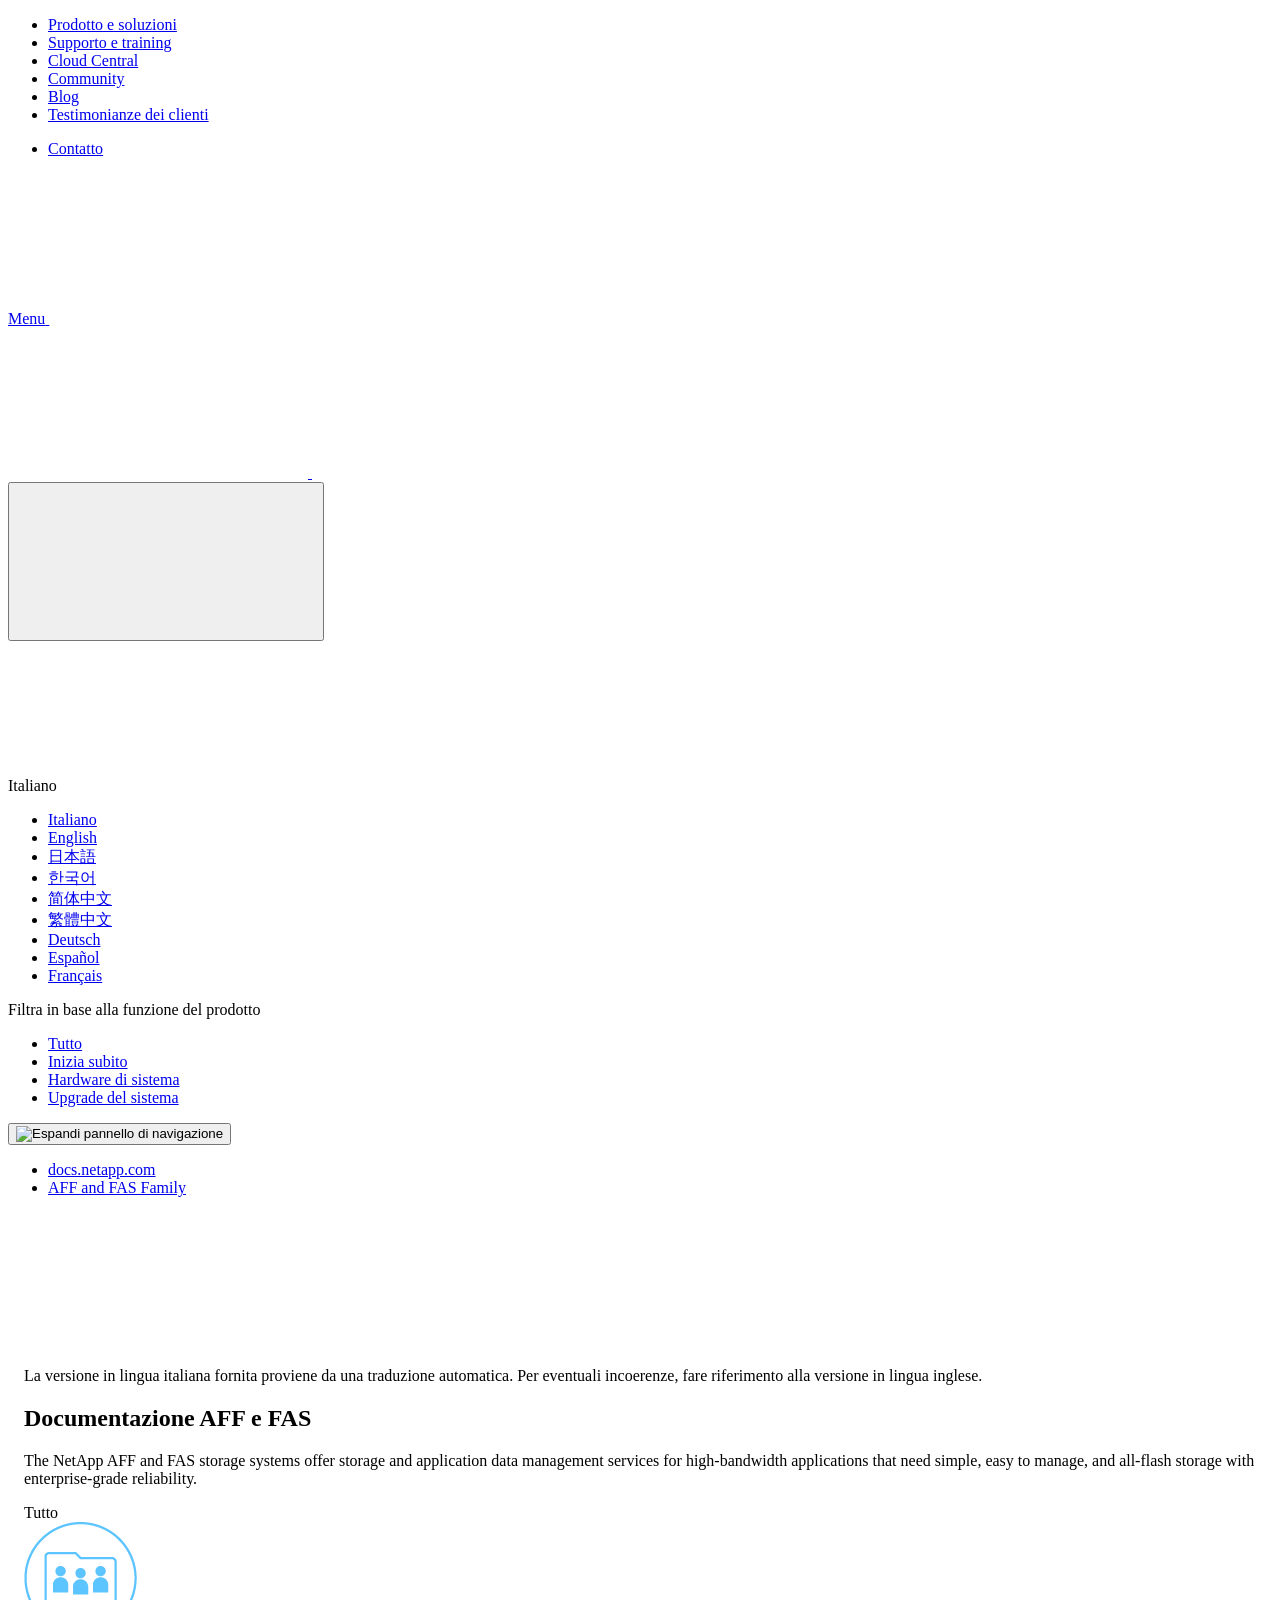
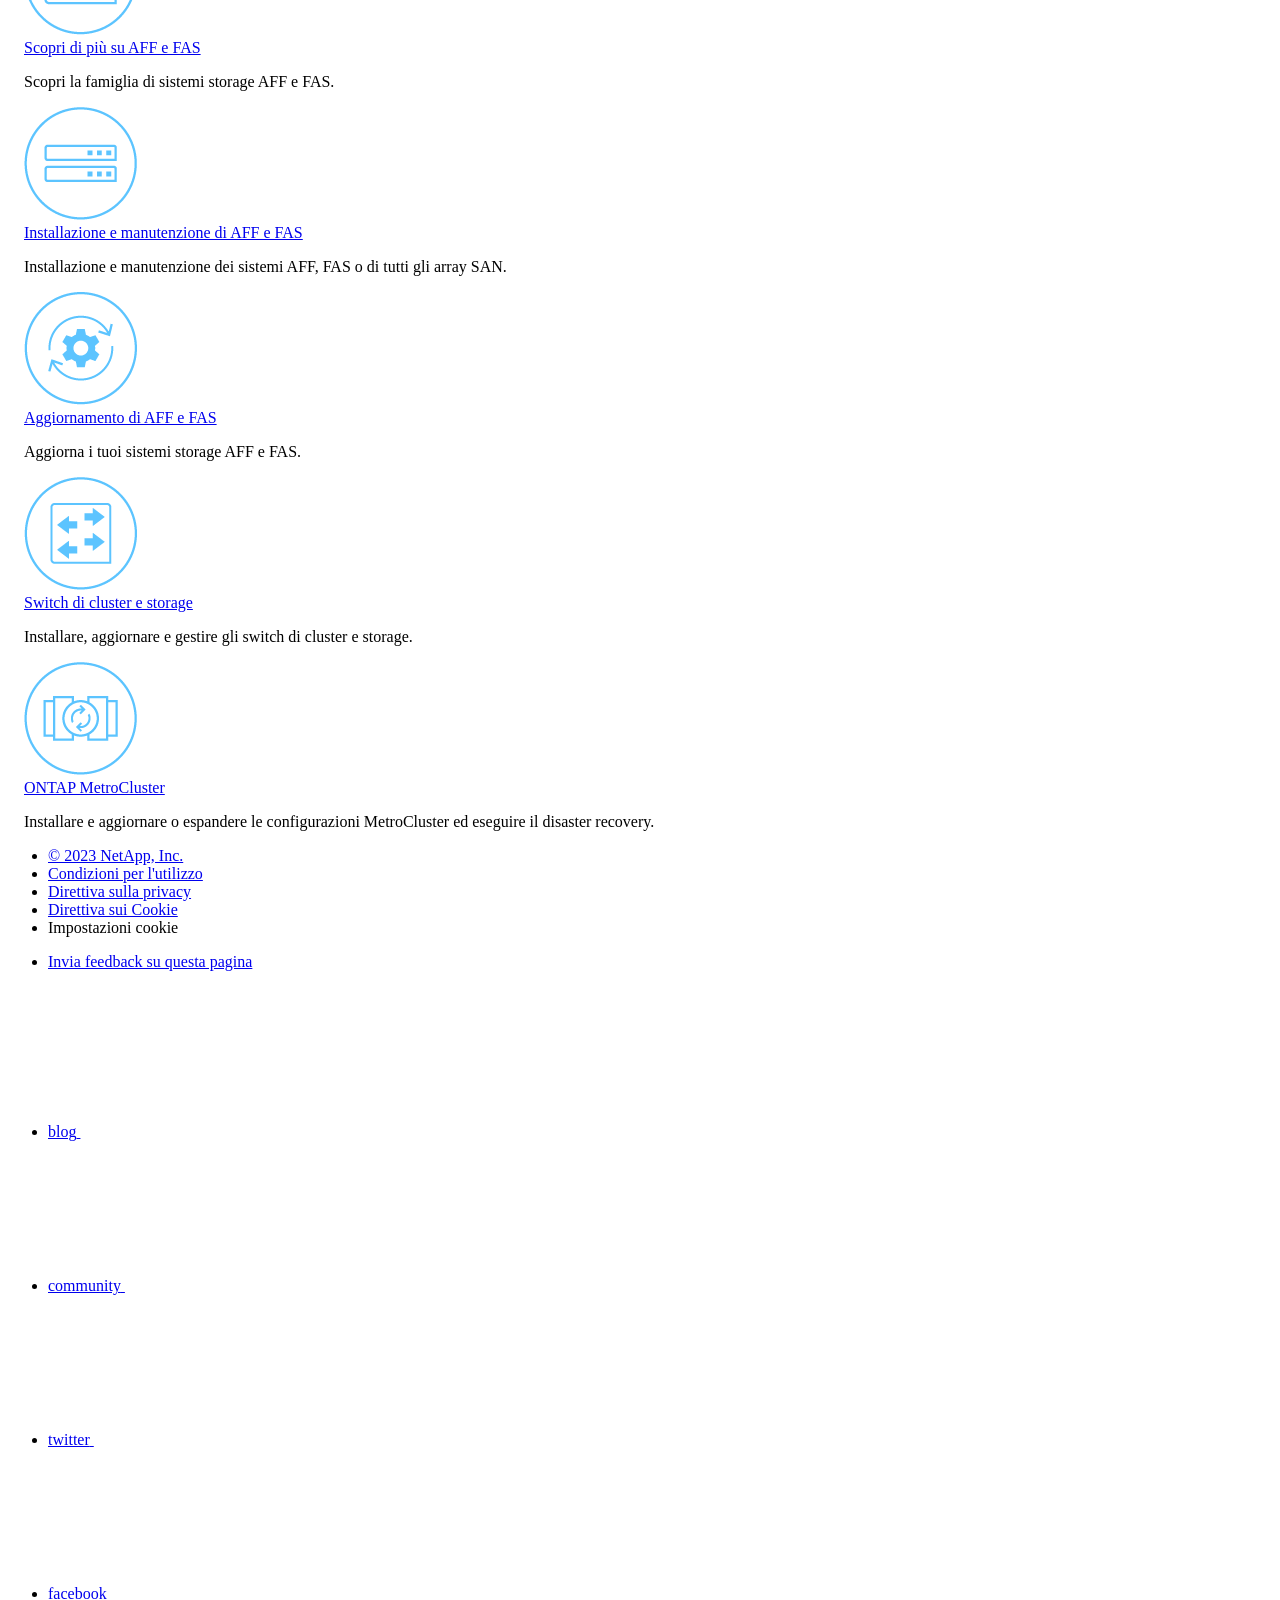
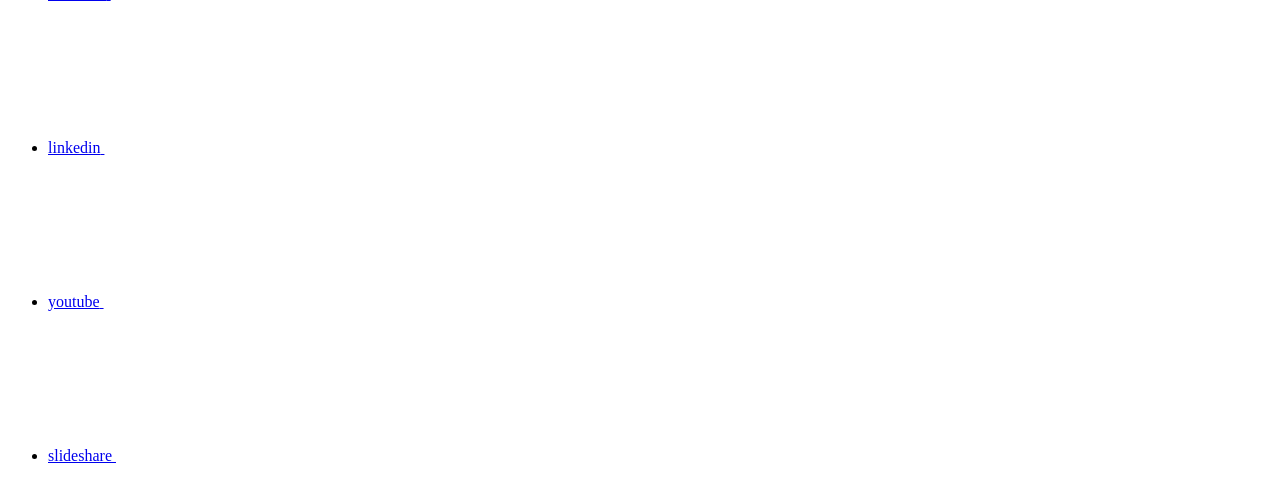
==== index.html @ cb904d93 "Deploying to gh-pages from  @ 6e6d230d6aa053d3121583a64d95b9299ad0b106 🚀" ====
<!DOCTYPE html>
<html lang="it">
  <head class="at-element-marker">
  <title>Documentazione AFF e FAS</title>
  <meta charset="utf-8">
  <meta http-equiv="x-ua-compatible" content="ie=edge,chrome=1">
  <meta http-equiv="language" content="en">
  <meta name="viewport" content="width=device-width, initial-scale=1">
  <meta property="og:title" content="Documentazione AFF e FAS" />
	<meta property="og:type" content="website" />
	<meta property="og:url" content="https://docs.netapp.com/it-it/ontap-systems-family/index.html" />
	<meta property="og:description" content="I sistemi storage NetApp AFF e FAS offrono servizi di gestione dei dati applicativi e di storage per applicazioni a elevata larghezza di banda che richiedono..." />
  <meta property="og:image" content="https://docs.netapp.com/it-it/ontap-systems-family/images/logo-tophat-social.png" />
  <meta property="og:image:alt" content="NetApp Logo" />
  <meta name="format-detection" content="telephone=no">
  <meta http-equiv="Content-Type" content="text/html; charset=utf-8">
  <meta http-equiv="encoding" content="utf-8">
  <meta http-equiv="nss-type" content="Product Documentation"/>
  <meta http-equiv="nss-subtype" content="User Guide"/><meta name="description" content="I sistemi storage NetApp AFF e FAS offrono servizi di gestione dei dati applicativi e di storage per applicazioni a elevata larghezza di banda che richiedono...">
  <meta name="keywords" content=" "><!-- Icons -->
  <link rel="icon" href="/it-it/ontap-systems-family/images/favicon.ico" type="image/x-icon">

  <!-- RSS Feed --><!-- CSS Definitions: NetApp CSS should be defined after generic css -->

  <!-- Elastic Search -->
  <link rel="stylesheet" href="//cdn.jsdelivr.net/searchkit/0.10.0/theme.css">

  <!-- Combined CSS -->
  <link rel="stylesheet" type="text/css" href="/it-it/ontap-systems-family/css/netappdocs.css">

  
  <link rel="stylesheet" href="/it-it/ontap-systems-family/css/landing-page.css" type="text/css">
  <link rel="stylesheet" href="/it-it/ontap-systems-family/css/tabbed-blocks.css" type="text/css">
  <!-- Canonical url -->
  <link rel="canonical" href="https://docs.netapp.com/it-it/ontap-systems-family/" />
  <link rel="alternate" hreflang="x-default" href="https://docs.netapp.com/us-en/ontap-systems-family/" />
  <link rel="alternate" hreflang="it" href="https://docs.netapp.com/it-it/ontap-systems-family/" />
  <link rel="alternate" hreflang="en" href="https://docs.netapp.com/us-en/ontap-systems-family/" />
  <link rel="alternate" hreflang="ja" href="https://docs.netapp.com/ja-jp/ontap-systems-family/" />
  <link rel="alternate" hreflang="ko" href="https://docs.netapp.com/ko-kr/ontap-systems-family/" />
  <link rel="alternate" hreflang="zh-Hans" href="https://docs.netapp.com/zh-cn/ontap-systems-family/" />
  <link rel="alternate" hreflang="zh-Hant" href="https://docs.netapp.com/zh-tw/ontap-systems-family/" />
  <link rel="alternate" hreflang="de" href="https://docs.netapp.com/de-de/ontap-systems-family/" />
  <link rel="alternate" hreflang="es" href="https://docs.netapp.com/es-es/ontap-systems-family/" />
  <link rel="alternate" hreflang="fr" href="https://docs.netapp.com/fr-fr/ontap-systems-family/" />
  <!-- Top level site integrations --><script>
    function addAdobeLaunch(adobeId) {
      var head = document.getElementsByTagName('head')[0];
      var adobe = document.createElement("script");
      adobe.type = "text/plain";
      adobe.className = "optanon-category-C0002";
      adobe.src = "//assets.adobedtm.com/60287eadf1ee/c284da483c83/"+adobeId+".min.js";
      head.appendChild(adobe);
    }

    function addGoogleAnalytics(gtagId) {
      var google = document.createElement("script");
      google.type = "text/plain";
      google.className = "optanon-category-C0002";
      google.src = "https://www.googletagmanager.com/gtag/js?id="+gtagId;
      var head = document.getElementsByTagName('head')[0];
      head.appendChild(google);

      window.dataLayer = window.dataLayer || [];
      function gtag(){dataLayer.push(arguments);}
      gtag('js', new Date());
      gtag('config', gtagId);
    }

    function addConsent(consentId) {
      var head = document.getElementsByTagName('head')[0];
      var onetrustConsent = document.createElement("script");
      onetrustConsent.type = "text/javascript";
      onetrustConsent.src = "https://cdn.cookielaw.org/consent/"+consentId+"/OtAutoBlock.js";
      head.appendChild(onetrustConsent);

      var onetrustScript = document.createElement("script");
      onetrustScript.type = "text/javascript";
      onetrustScript.src = "https://cdn.cookielaw.org/scripttemplates/otSDKStub.js";
      onetrustScript.charset = "UTF-8";
      onetrustScript.dataset.documentLanguage = "true";
      onetrustScript.dataset.domainScript = consentId;
      head.appendChild(onetrustScript);
    }addConsent("72570c5c-fe30-465f-b0e0-b77f7fb4ae34");
    addAdobeLaunch("launch-e9ff3acac59f");
    addGoogleAnalytics("UA-81697994-3");function OptanonWrapper() { }
  </script>
  <script src="https://cdnjs.cloudflare.com/ajax/libs/jquery/2.1.4/jquery.min.js"></script>
  <script src="https://cdnjs.cloudflare.com/ajax/libs/jquery-cookie/1.4.1/jquery.cookie.min.js"></script>

  <!-- Used for Product Family Page Sidebar Visibility --><link rel="stylesheet" href='/it-it/ontap-systems-family/css/product-family.css' type="text/css">
  <script src='/it-it/ontap-systems-family/js/product-family.js'></script><!-- Used to import Promise for IE. Required for SearchKit -->
  <script src="https://cdnjs.cloudflare.com/ajax/libs/bluebird/3.3.5/bluebird.min.js"></script><script src='/it-it/ontap-systems-family/js/na-search.js'></script><script src='/it-it/ontap-systems-family/js/na-pagenav.js'></script><script src='/it-it/ontap-systems-family/js/na-utility.js'></script>
 <!--  
  <link rel='stylesheet' href='/it-it/ontap-systems-family/css/prism.css' type='text/css'>
  <link rel='stylesheet' href='/it-it/ontap-systems-family/css/prism-netapp.css' type='text/css'>
 -->

  <!-- <script src='/it-it/ontap-systems-family/js/na-utility.js'></script> -->
  <script src='/it-it/ontap-systems-family/js/clouddocs.js'></script>
  <script src='/it-it/ontap-systems-family/js/jquery.navgoco.min.js'></script>
  <script src="https://maxcdn.bootstrapcdn.com/bootstrap/3.3.7/js/bootstrap.min.js" integrity="sha384-Tc5IQib027qvyjSMfHjOMaLkfuWVxZxUPnCJA7l2mCWNIpG9mGCD8wGNIcPD7Txa" crossorigin="anonymous"></script>
  <!-- <script src='/it-it/ontap-systems-family/js/toc.js'></script> -->
  <!-- <script src='/it-it/ontap-systems-family/js/customscripts.js'></script> --><script>
      $(document).ready(function() {
          
          var collapseOnInit = true;
          

          var navSettings = {
              "caretHtml": '',
              "accordion": collapseOnInit,
              "openClass": 'active', // open
              "save": false, // leave false or nav highlighting doesn't work right
              "cookie": {
                  "name": 'navgoco',
                  "expires": false,
                  "path": '/'
              },
              "slide": {
                  "duration": 400,
                  "easing": 'swing'
              }
          };

          // Initialize navgoco with default options
          $("#mysidebar").navgoco(navSettings);
          

          $("#collapseAll").click(function(e) {
              e.preventDefault();
              $("#mysidebar").navgoco('toggle', false);
          });

          $("#expandAll").click(function(e) {
              e.preventDefault();
              $("#mysidebar").navgoco('toggle', true);
          });

          $(".sidebar-nav-container").on("scroll", function() {
            $.cookie("sidebarScroll", $(".sidebar-nav-container").scrollTop(), {
              path    : "/it-it/ontap-systems-family"  
            });
          });
          $(function() {
            if ($.cookie("sidebarScroll")) {
              $(".sidebar-nav-container").scrollTop($.cookie("sidebarScroll"));
            }
          });

      });

  </script>
  <script>
      $(document).ready(function() {
          $("#tg-sb-link").click(function() {
              $("#tg-sb-sidebar").toggle();
              $("#tg-sb-content").toggleClass('col-md-9');
              $("#tg-sb-content").toggleClass('col-md-12');
              $("#tg-sb-icon").toggleClass('fa-toggle-on');
              $("#tg-sb-icon").toggleClass('fa-toggle-off');
          });
      });
  </script>
  <script src='/it-it/ontap-systems-family/js/custom-dropdown.js'></script>
  <script src='/it-it/ontap-systems-family/js/FileSaver.min.js'></script>
  <script src='/it-it/ontap-systems-family/js/jszip-utils.min.js'></script>
  <script src='/it-it/ontap-systems-family/js/jszip.min.js'></script>
  <!-- <script src='/it-it/ontap-systems-family/js/pdf-ux.js'></script> -->
</head>


  <body class role="document" data-flavor="">
    <div id="page" class="n-off-canvas-menu">
      <div class="n-off-canvas-menu__menu"><!--TODO: Add offcanvas code --></div>
      <div class="n-off-canvas-menu__content-wrap">
        <header class="site-header" id="banner">
  
  <!-- Start Page Toolbar -->
  
  
  <!-- Start top_hat -->
  <div class="n-top-hat">
    <div class="n-container">
      <div class="n-top-hat__cross-property-nav">
        <ul class="n-top-hat__list">
          <li class="n-top-hat__list-item">
            <a href="https://www.netapp.com/products-a-z/" class="n-top-hat__link">Prodotto e soluzioni</a>
          </li>
          <li class="n-top-hat__list-item">
            <a href="https://www.netapp.com/support-and-training/netapp-university/" class="n-top-hat__link">Supporto e training</a>
          </li>
          <li class="n-top-hat__list-item">
            <a href="https://cloud.netapp.com" class="n-top-hat__link">Cloud Central</a>
          </li>
          <li class="n-top-hat__list-item">
            <a href="https://community.netapp.com/" class="n-top-hat__link">Community</a>
          </li>
          <li class="n-top-hat__list-item">
            <a href="https://blog.netapp.com/" class="n-top-hat__link">Blog</a>
          </li>
          <li class="n-top-hat__list-item">
            <a href="https://customers.netapp.com/en/" class="n-top-hat__link">Testimonianze dei clienti</a>
          </li>
        </ul>
      </div>
      <div class="n-top-hat__utils">
        <ul class="n-top-hat__list">
          <li class="n-top-hat__list-item">
            <a href="https://www.netapp.com/company/contact-us/" target="_self" class="n-top-hat__link" data-ntap-ui="contact-us">Contatto</a>
          </li>
        </ul>
      </div>
    </div>
  </div>
  <!-- End top_hat -->

  <!-- Start property bar -->
  <style>
    .n-property-navigation-bar__menus--desktop-experience .n-menu--mega__default-content__heading span {
    color: #34B0FF;
    }
  </style>
  <div class="n-property-bar " data-ntap-ui="sticky-nav">
    <div class="n-property-bar__inner-wrap">
      <div class="n-property-bar__menu-toggle">
        <a href="#" class="n-property-bar__menu-toggle-link">
          <span class="n-property-bar__menu-toggle-text">Menu</span>
          <svg class="n-icon-bars n-property-bar__menu-toggle-icon" aria-labelledby="title">
            <title>bars</title>
            <use xlink:href="/it-it/ontap-systems-family/images/sprite.svg#bars"></use>
          </svg>
        </a>
      </div>
      <div class="n-property-bar__property-mark ">
        <a href="https://www.netapp.com" class="n-property-bar__property-link">
          <div class="n-property-bar__logo">
            <svg class="n-icon-netapp-mark n-icon-netapp-mark n-property-bar__netapp-mark-icon" aria-labelledby="title">
              <title>netapp-mark</title>
              <use xlink:href="/it-it/ontap-systems-family/images/sprite.svg#netapp-mark"></use>
            </svg>
            <svg class="n-icon-netapp-logo n-property-bar__logo-svg" aria-labelledby="title">
              <title>netapp-logo</title>
              <use xlink:href="/it-it/ontap-systems-family/images/sprite.svg#netapp-logo"></use>
            </svg>
          </div>
        </a>
      </div>

      
      
      
      <div class="search-property-bar">
        <div id="search-demo-container" class="searchbox n-property-bar__search">
          <div id="react-search" 
          data-search-html="/it-it/ontap-systems-family/search.html"
          data-type="widget" 
          data-placeholder="Esplora la documentazione"
          data-no-results-found="Nessun risultato per {query}"
          data-did-you-mean="Cerca {suggestion}."
          data-no-results-found-did-you-mean="Nessun risultato per {query}. Intendi {suggestion}?"
          data-results-found="{hitCount} risultati trovati"
          data-error-message="Si è verificato un problema durante il recupero dei risultati. Riprova."
          data-error-reset="Reimposta ricerca"
          data-sk-es-pf-indexes=""
          data-flavor=""></div>
          <button class="n-property-bar__search-toggle-button" type="button">
            <svg class="n-icon-search n-property-bar__search-toggle-button-icon" aria-labelledby="title">
              <title>search</title>
              <use xmlns:xlink="http://www.w3.org/1999/xlink" xlink:href="/it-it/ontap-systems-family/images/sprite.svg#search"></use>
            </svg>
          </button>
        </div>
      </div>
      
    </div>
  </div>
  <div class="n-property-bar__toolbar">
    <!-- Start Language Selector --><div id="language-dropdown" class="custom-dropdown custom-dropdown-lang">
      <div class="custom-dropdown-select custom-dropdown-select-lang">
      <span class="lang-name">Italiano</span>
          <svg class="n-globe__icon" aria-labelledby="title">
            <title>globe</title>
            <use xmlns:xlink="http://www.w3.org/1999/xlink" xlink:href="/it-it/ontap-systems-family/images/sprite.svg#globe"></use>
          </svg>
        </button>
      </div>

      <ul class="custom-dropdown-menu"><li>
          <a href="https://docs.netapp.com/it-it/ontap-systems-family/index.html" target="_self"><span translate="no" class="notranslate">Italiano</span></a>
        </li><li>
          <a href="https://docs.netapp.com/us-en/ontap-systems-family/index.html" target="_self"><span translate="no" class="notranslate">English</span></a>
        </li><li>
          <a href="https://docs.netapp.com/ja-jp/ontap-systems-family/index.html" target="_self"><span translate="no" class="notranslate">日本語</span></a>
        </li><li>
          <a href="https://docs.netapp.com/ko-kr/ontap-systems-family/index.html" target="_self"><span translate="no" class="notranslate">한국어</span></a>
        </li><li>
          <a href="https://docs.netapp.com/zh-cn/ontap-systems-family/index.html" target="_self"><span translate="no" class="notranslate">简体中文</span></a>
        </li><li>
          <a href="https://docs.netapp.com/zh-tw/ontap-systems-family/index.html" target="_self"><span translate="no" class="notranslate">繁體中文</span></a>
        </li><li>
          <a href="https://docs.netapp.com/de-de/ontap-systems-family/index.html" target="_self"><span translate="no" class="notranslate">Deutsch</span></a>
        </li><li>
          <a href="https://docs.netapp.com/es-es/ontap-systems-family/index.html" target="_self"><span translate="no" class="notranslate">Español</span></a>
        </li><li>
          <a href="https://docs.netapp.com/fr-fr/ontap-systems-family/index.html" target="_self"><span translate="no" class="notranslate">Français</span></a>
        </li></ul>
    </div>
    <!-- End Language Selector -->

    <div class="n-property-bar__cta"></div>
  </div>
  <!-- End property bar -->
</header>


        <main id="n-main-content" class="n-main-content">
          <div class="ie-main product-family"><div class="col-md-3">
    <div class="product-family-linkheading">Filtra in base alla funzione del prodotto</div>
    <ul id="product-family-links"><li class="active"><a href="#" class="product-family-space" data-tags="tag_storage_management,tag_storage_upgrade,tag_storage_hardware,tag_get_started">Tutto</a></li><li><a href="#" class="product-family-space" data-tags="tag_get_started">Inizia subito</a></li><li><a href="#" class="product-family-space" data-tags="tag_storage_hardware">Hardware di sistema</a></li><li><a href="#" class="product-family-space" data-tags="tag_storage_upgrade">Upgrade del sistema</a></li></ul>
</div>
<div class="tile-container">
        <article class="page-content">
            <div class="ie-utility">
  <button id="btn-sidebar-expand" onclick="showSidebar()"><img src="/it-it/ontap-systems-family/images/expand.png" alt="Espandi pannello di navigazione"></button>
  <div class="ie-menu">
    <div class="n-breadcrumb">
      <ul class="n-breadcrumb__list">
        <li class="n-breadcrumb__list-item">
          <a href="https://docs.netapp.com">docs.netapp.com</a>
        </li>
        

        

        <li class="n-breadcrumb__list-item">
          <a href="/it-it/ontap-systems-family/">AFF&nbsp;and&nbsp;FAS&nbsp;Family</a>
        </li>

      </ul>
    </div>
    <div style="clear: both"></div><!-- Main needs to have height -->
  </div>
</div>

            <div class="n-band n-band--docs n-band--belted">
                <div class="n-container" style="margin: 0 auto; padding: 0 16px;">
                    <div class="n-row">                      
                        <div class="n-col-sm-12"><div class="ie-nmt-disclaimer">
                              <span>
                                <div class="ie-nmt-disclaimer-container">
                                  <div class="ie-nmt-disclaimer-icon">
                                    <svg class="luci-icon" aria-hidden="true">
                                      <use xlink:href="/it-it/ontap-systems-family/images/sprite.svg#circle-info">
                                    </svg>
                                  </div>
                                  <div class="ie-nmt-disclaimer-content">
                                    <span> La versione in lingua italiana fornita proviene da una traduzione automatica. Per eventuali incoerenze, fare riferimento alla versione in lingua inglese. </span>
                                  </div>
                                  <div style="clear:both;"></div>
                                </div>
                              </span>
                            </div><div class="n-doc__component-detail-heading-wrap">
                                <h1 class="n-doc__component-detail-heading">Documentazione AFF e FAS</h1>
                            </div><section class="n-band__section">
                                <p>The NetApp AFF and FAS storage systems offer storage and application data management services for high-bandwidth applications that need simple, easy to manage, and all-flash storage with enterprise-grade reliability.</p>
                            </section><div class="n-band__content">
<div id="selected-sidelink"><span>Tutto</span></div>
    <div class="n-layout-flex product-family-tile-container" data-ntap-layout="4"><div class="n-feature-block n-feature-block__align--center n-layout-flex__item ie-feature-block product-family-tile"
            data-tags="all, tag_get_started">
            <div class="n-feature-block__content">
                <div class="ie-feature-block__header">
                    <div class="ie-feature-block__image product-family-tile-icon"><img src="./media/family.png" alt="Scopri di più su AFF e FAS"></div>
                </div>
                <div class="ie-feature-block__section">
                    <a class="ie-feature-block__link product-family-tile-title"
                        href='intro-family.html'>Scopri di più su AFF e FAS</a>
                    <p class="ie-feature-block__summary product-family-tile-summary">Scopri la famiglia di sistemi storage AFF e FAS.</p>
                </div>
            </div>
        </div><div class="n-feature-block n-feature-block__align--center n-layout-flex__item ie-feature-block product-family-tile"
            data-tags="all, tag_storage_hardware">
            <div class="n-feature-block__content">
                <div class="ie-feature-block__header">
                    <div class="ie-feature-block__image product-family-tile-icon"><img src="./media/icon-onprem.png" alt="Installazione e manutenzione di AFF e FAS"></div>
                </div>
                <div class="ie-feature-block__section">
                    <a class="ie-feature-block__link product-family-tile-title"
                        href='https://docs.netapp.com/us-en/ontap-systems/index.html'>Installazione e manutenzione di AFF e FAS</a>
                    <p class="ie-feature-block__summary product-family-tile-summary">Installazione e manutenzione dei sistemi AFF, FAS o di tutti gli array SAN.</p>
                </div>
            </div>
        </div><div class="n-feature-block n-feature-block__align--center n-layout-flex__item ie-feature-block product-family-tile"
            data-tags="all, tag_storage_upgrade">
            <div class="n-feature-block__content">
                <div class="ie-feature-block__header">
                    <div class="ie-feature-block__image product-family-tile-icon"><img src="./media/upgrade.png" alt="Aggiornamento di AFF e FAS"></div>
                </div>
                <div class="ie-feature-block__section">
                    <a class="ie-feature-block__link product-family-tile-title"
                        href='https://docs.netapp.com/us-en/ontap-systems-upgrade/index.html'>Aggiornamento di AFF e FAS</a>
                    <p class="ie-feature-block__summary product-family-tile-summary">Aggiorna i tuoi sistemi storage AFF e FAS.</p>
                </div>
            </div>
        </div><div class="n-feature-block n-feature-block__align--center n-layout-flex__item ie-feature-block product-family-tile"
            data-tags="all, tag_storage_hardware, tag_storage_upgrade">
            <div class="n-feature-block__content">
                <div class="ie-feature-block__header">
                    <div class="ie-feature-block__image product-family-tile-icon"><img src="./media/switch.png" alt="Switch di cluster e storage"></div>
                </div>
                <div class="ie-feature-block__section">
                    <a class="ie-feature-block__link product-family-tile-title"
                        href='https://docs.netapp.com/us-en/ontap-systems-switches/index.html'>Switch di cluster e storage</a>
                    <p class="ie-feature-block__summary product-family-tile-summary">Installare, aggiornare e gestire gli switch di cluster e storage.</p>
                </div>
            </div>
        </div><div class="n-feature-block n-feature-block__align--center n-layout-flex__item ie-feature-block product-family-tile"
            data-tags="all, tag_storage_upgrade">
            <div class="n-feature-block__content">
                <div class="ie-feature-block__header">
                    <div class="ie-feature-block__image product-family-tile-icon"><img src="./media/metrocluster.png" alt="ONTAP MetroCluster"></div>
                </div>
                <div class="ie-feature-block__section">
                    <a class="ie-feature-block__link product-family-tile-title"
                        href='https://docs.netapp.com/us-en/ontap-metrocluster/index.html'>ONTAP MetroCluster</a>
                    <p class="ie-feature-block__summary product-family-tile-summary">Installare e aggiornare o espandere le configurazioni MetroCluster ed eseguire il disaster recovery.</p>
                </div>
            </div>
        </div></div>
</div>
</div>
                    </div>
                </div>
            </div>
        </article>
    </div>
    <div class="page-nav-toolbar"></div>
    <div style="clear:both"></div>
</div>
        </main>

        <footer class="n-footer">
  <div class="n-footer__bottom">
    <div class="n-container">
      <div class="n-footer__bottom-left">
        <div class="n-footer__copyright">
          <ul class="n-footer__copyright-list">
            <li class="n-footer__copyright-link">
              <a href="https://www.netapp.com/company/legal/copyright/">© 2023 NetApp, Inc.</a>
            </li>
            <li class="n-footer__copyright-link">
              <a href="https://www.netapp.com/company/legal/terms-of-use/">Condizioni per l'utilizzo</a>
            </li>
            <li class="n-footer__copyright-link">
              <a href="https://www.netapp.com/company/legal/privacy-policy/">Direttiva sulla privacy</a>
            </li>
            <li class="n-footer__copyright-link">
              <a href="https://www.netapp.com/company/legal/cookie-policy/">Direttiva sui Cookie</a>
            </li>
            <li class="n-footer__copyright-link">
              <a class="ot-sdk-show-settings">Impostazioni cookie</a>
            </li>
          </ul>
        </div>
      </div>
      <div class="n-footer__bottom-right">
        <div class="n-footer__copyright">
          <ul class="n-footer__copyright-list">
            <li class="n-footer__copyright-link">
              <a target="_self" href="javascript:netapp_mailto()">Invia feedback su questa pagina</a>
            </li>
          </ul>
        </div>
        <div class="n-footer__social-links">
          <ul class="n-footer__social-link-list">
            <li class="n-footer__social-link-list-item">
              <a class="n-footer__social-link" data-ntap-social="follow-blog" href="https://blog.netapp.com"
                target="_blank" title="blog" alt="blog">
                <span class="n-footer__social-link-text">blog</span>
                <svg class="n-icon-blog n-footer__social-link-icon" aria-labelledby="title">
                  <title>blog@</title>
                  <use xmlns:xlink="http://www.w3.org/1999/xlink"
                    xlink:href="/it-it/ontap-systems-family/images/sprite.svg#blog"></use>
                </svg>
              </a>
            </li>
            <li class="n-footer__social-link-list-item">
              <a class="n-footer__social-link" data-ntap-social="follow-community" href="https://community.netapp.com/"
                target="_blank" title="community" alt="community">
                <span class="n-footer__social-link-text">community</span>
                <svg class="n-icon-community n-footer__social-link-icon" aria-labelledby="title">
                  <title>community@</title>
                  <use xmlns:xlink="http://www.w3.org/1999/xlink"
                    xlink:href="/it-it/ontap-systems-family/images/sprite.svg#comments"></use>
                </svg>
              </a>
            </li>
            <li class="n-footer__social-link-list-item">
              <a class="n-footer__social-link" data-ntap-social="follow-twitter" href="https://twitter.com/netapp"
                target="_blank" title="twitter" alt="twitter">
                <span class="n-footer__social-link-text">twitter</span>
                <svg class="n-icon-twitter n-footer__social-link-icon" aria-labelledby="title">
                  <title>twitter@</title>
                  <use xmlns:xlink="http://www.w3.org/1999/xlink"
                    xlink:href="/it-it/ontap-systems-family/images/sprite.svg#twitter"></use>
                </svg>
              </a>
            </li>
            <li class="n-footer__social-link-list-item">
              <a class="n-footer__social-link" data-ntap-social="follow-facebook" href="https://www.facebook.com/NetApp"
                target="_blank" title="facebook" alt="facebook">
                <span class="n-footer__social-link-text">facebook</span>
                <svg class="n-icon-facebook n-footer__social-link-icon" aria-labelledby="title">
                  <title>facebook@</title>
                  <use xmlns:xlink="http://www.w3.org/1999/xlink"
                    xlink:href="/it-it/ontap-systems-family/images/sprite.svg#facebook"></use>
                </svg>
              </a>
            </li>
            <li class="n-footer__social-link-list-item">
              <a class="n-footer__social-link" data-ntap-social="follow-linkedin"
                href="https://www.linkedin.com/company/netapp" target="_blank" title="linkedin" alt="linkedin">
                <span class="n-footer__social-link-text">linkedin</span>
                <svg class="n-icon-linkedin n-footer__social-link-icon" aria-labelledby="title">
                  <title>linkedin@</title>
                  <use xmlns:xlink="http://www.w3.org/1999/xlink"
                    xlink:href="/it-it/ontap-systems-family/images/sprite.svg#linkedin"></use>
                </svg>
              </a>
            </li>
            <li class="n-footer__social-link-list-item">
              <a class="n-footer__social-link" data-ntap-social="follow-youtube"
                href="https://www.youtube.com/user/NetAppTV" target="_blank" title="youtube" alt="youtube">
                <span class="n-footer__social-link-text">youtube</span>
                <svg class="n-icon-youtube n-footer__social-link-icon" aria-labelledby="title">
                  <title>youtube@</title>
                  <use xmlns:xlink="http://www.w3.org/1999/xlink"
                    xlink:href="/it-it/ontap-systems-family/images/sprite.svg#youtube"></use>
                </svg>
              </a>
            </li>
            <li class="n-footer__social-link-list-item">
              <a class="n-footer__social-link" data-ntap-social="follow-slideshare"
                href="https://www.slideshare.net/NetApp" target="_blank" title="slideshare" alt="slideshare">
                <span class="n-footer__social-link-text">slideshare</span>
                <svg class="n-icon-slideshare n-footer__social-link-icon" aria-labelledby="title">
                  <title>slideshare@</title>
                  <use xmlns:xlink="http://www.w3.org/1999/xlink"
                    xlink:href="/it-it/ontap-systems-family/images/sprite.svg#slideshare"></use>
                </svg>
              </a>
            </li>
          </ul>
        </div>
      </div>
    </div>
  </div>
</footer>

      </div><!-- Elasticsearch JS -->
      <script type="text/javascript" src='/it-it/ontap-systems-family/js/bundle.js'></script>

      <!-- Syntax Highlighting -->
      <script type="text/javascript" src='/it-it/ontap-systems-family/js/prism.js'></script>
      <script type="text/javascript" src='/it-it/ontap-systems-family/js/prism-curl.js'></script>
    </div>
    <script>
      document.body.offsetWidth=1903;
      cookieLaw = {}
      cookieLaw.euCountry = "US";
      cookieLaw.invoke = function(){return false;}
    </script>
    <script src='/it-it/ontap-systems-family/js/tabbed-blocks.js'></script>
    <script src='/it-it/ontap-systems-family/js/sidebar.js'></script>
  </body></html>
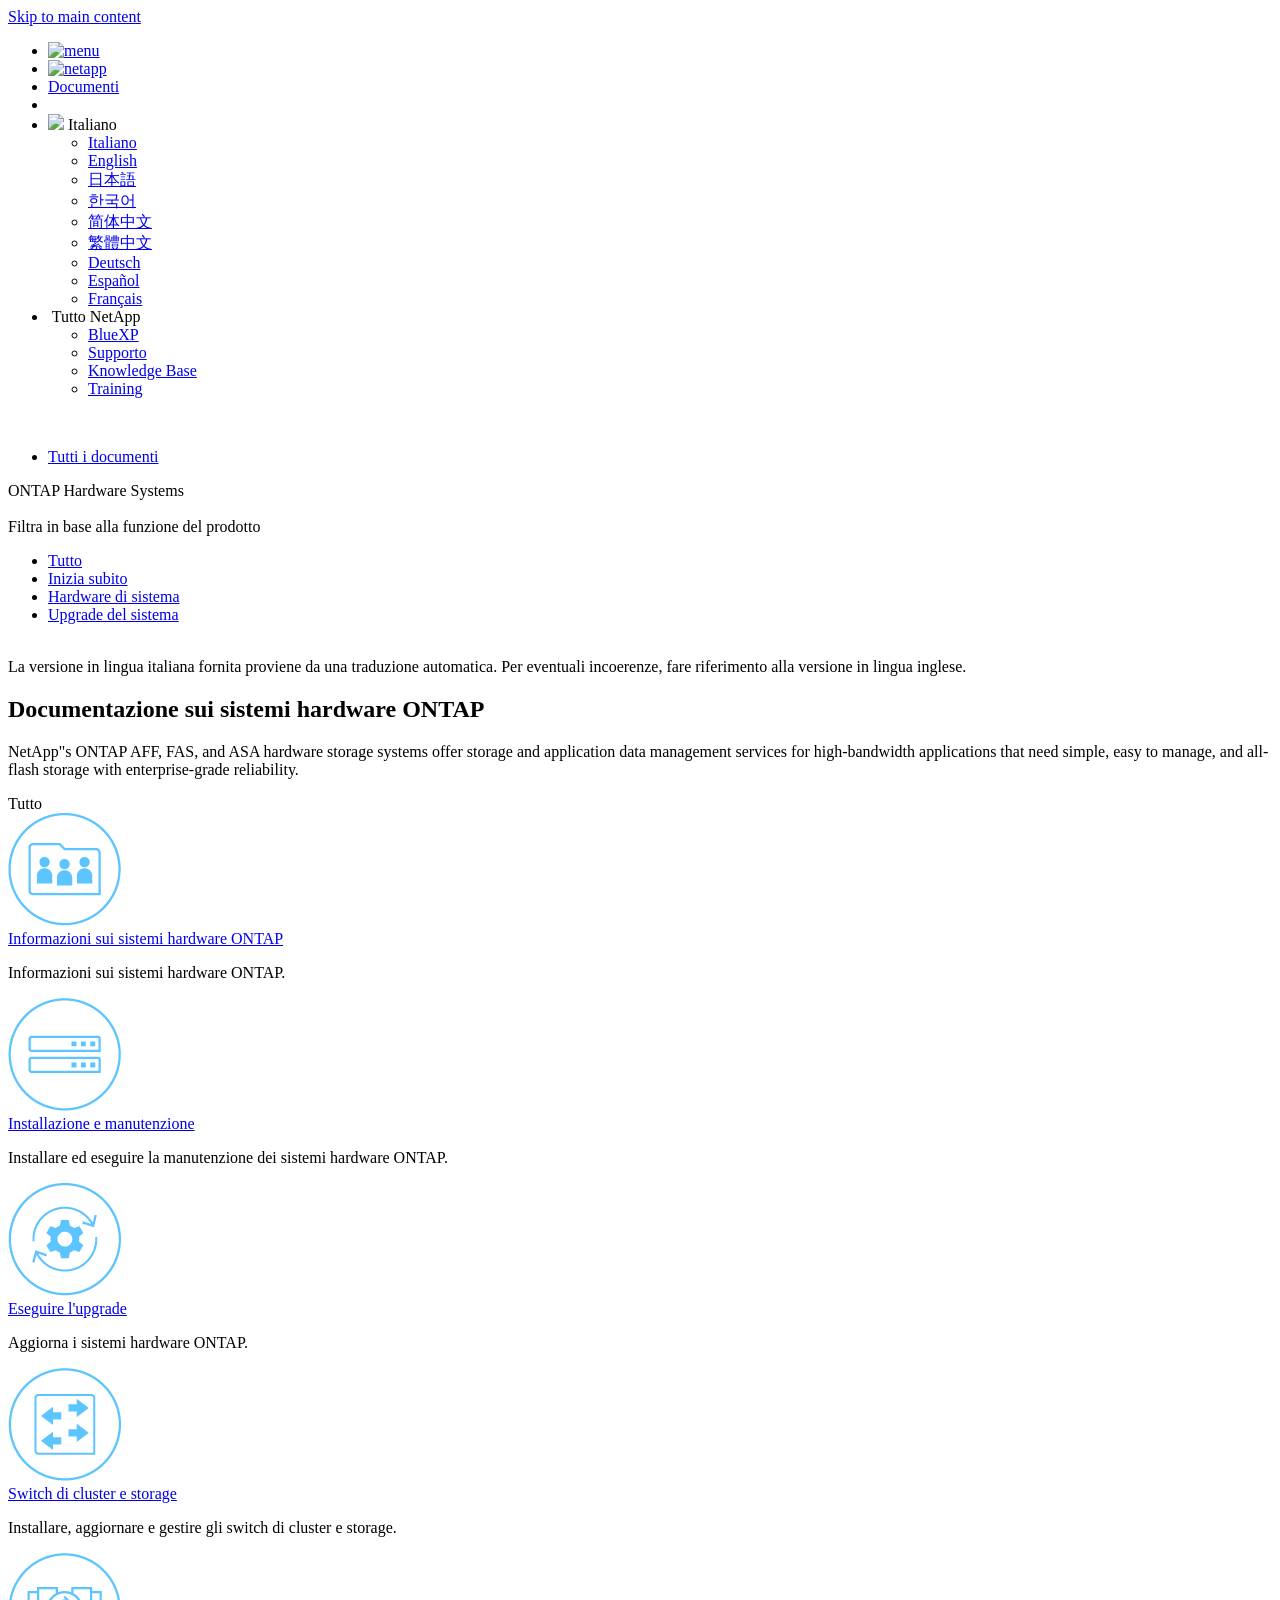
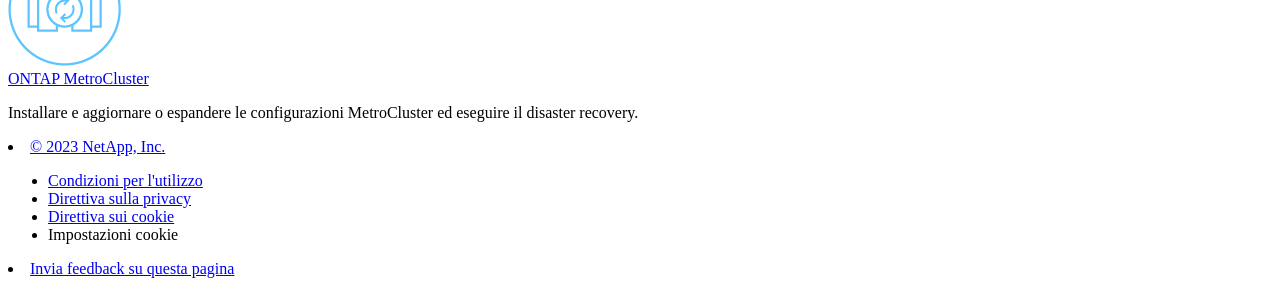
==== commit 38db4724: "Built from 8b85d98 NetAppDocs/netappdocs-build@3c6cbbaaa77cae59a5599492f956fe43f0d98d4e" ====
--- a/index.html
+++ b/index.html
@@ -1,36 +1,34 @@
 <!DOCTYPE html>
 <html lang="it">
   <head class="at-element-marker">
-  <title>Documentazione AFF e FAS</title>
+  <title>Documentazione sui sistemi hardware ONTAP</title>
   <meta charset="utf-8">
   <meta http-equiv="x-ua-compatible" content="ie=edge,chrome=1">
   <meta http-equiv="language" content="en">
   <meta name="viewport" content="width=device-width, initial-scale=1">
-  <meta property="og:title" content="Documentazione AFF e FAS" />
+  <meta property="og:title" content="Documentazione sui sistemi hardware ONTAP" />
 	<meta property="og:type" content="website" />
 	<meta property="og:url" content="https://docs.netapp.com/it-it/ontap-systems-family/index.html" />
-	<meta property="og:description" content="I sistemi storage NetApp AFF e FAS offrono servizi di gestione dei dati applicativi e di storage per applicazioni a elevata larghezza di banda che richiedono..." />
+	<meta property="og:description" content="I sistemi storage hardware ONTAP AFF, FAS e ASA di NetApp offrono servizi per la gestione dei dati delle applicazioni e dello storage per applicazioni a elev..." />
   <meta property="og:image" content="https://docs.netapp.com/it-it/ontap-systems-family/images/logo-tophat-social.png" />
   <meta property="og:image:alt" content="NetApp Logo" />
   <meta name="format-detection" content="telephone=no">
   <meta http-equiv="Content-Type" content="text/html; charset=utf-8">
   <meta http-equiv="encoding" content="utf-8">
   <meta http-equiv="nss-type" content="Product Documentation"/>
-  <meta http-equiv="nss-subtype" content="User Guide"/><meta name="description" content="I sistemi storage NetApp AFF e FAS offrono servizi di gestione dei dati applicativi e di storage per applicazioni a elevata larghezza di banda che richiedono...">
+  <meta http-equiv="nss-subtype" content="User Guide"/><meta name="description" content="I sistemi storage hardware ONTAP AFF, FAS e ASA di NetApp offrono servizi per la gestione dei dati delle applicazioni e dello storage per applicazioni a elev...">
   <meta name="keywords" content=" "><!-- Icons -->
   <link rel="icon" href="/it-it/ontap-systems-family/images/favicon.ico" type="image/x-icon">
 
   <!-- RSS Feed --><!-- CSS Definitions: NetApp CSS should be defined after generic css -->
 
-  <!-- Elastic Search -->
-  <link rel="stylesheet" href="//cdn.jsdelivr.net/searchkit/0.10.0/theme.css">
 
   <!-- Combined CSS -->
-  <link rel="stylesheet" type="text/css" href="/it-it/ontap-systems-family/css/netappdocs.css">
+  <link rel="stylesheet" type="text/css" href="/it-it/ontap-systems-family/css/ie-netappdocs.css">
 
   
-  <link rel="stylesheet" href="/it-it/ontap-systems-family/css/landing-page.css" type="text/css">
-  <link rel="stylesheet" href="/it-it/ontap-systems-family/css/tabbed-blocks.css" type="text/css">
+  <link rel="stylesheet" href="/it-it/ontap-systems-family/css/ie-landing-page.css" type="text/css">
+  <link rel="stylesheet" href="/it-it/ontap-systems-family/css/ie-tabbed-blocks.css" type="text/css">
   <!-- Canonical url -->
   <link rel="canonical" href="https://docs.netapp.com/it-it/ontap-systems-family/" />
   <link rel="alternate" hreflang="x-default" href="https://docs.netapp.com/us-en/ontap-systems-family/" />
@@ -43,115 +41,49 @@
   <link rel="alternate" hreflang="de" href="https://docs.netapp.com/de-de/ontap-systems-family/" />
   <link rel="alternate" hreflang="es" href="https://docs.netapp.com/es-es/ontap-systems-family/" />
   <link rel="alternate" hreflang="fr" href="https://docs.netapp.com/fr-fr/ontap-systems-family/" />
-  <!-- Top level site integrations --><script>
-    function addAdobeLaunch(adobeId) {
-      var head = document.getElementsByTagName('head')[0];
-      var adobe = document.createElement("script");
-      adobe.type = "text/plain";
-      adobe.className = "optanon-category-C0002";
-      adobe.src = "//assets.adobedtm.com/60287eadf1ee/c284da483c83/"+adobeId+".min.js";
-      head.appendChild(adobe);
-    }
-
-    function addGoogleAnalytics(gtagId) {
-      var google = document.createElement("script");
-      google.type = "text/plain";
-      google.className = "optanon-category-C0002";
-      google.src = "https://www.googletagmanager.com/gtag/js?id="+gtagId;
-      var head = document.getElementsByTagName('head')[0];
-      head.appendChild(google);
-
-      window.dataLayer = window.dataLayer || [];
-      function gtag(){dataLayer.push(arguments);}
-      gtag('js', new Date());
-      gtag('config', gtagId);
-    }
-
-    function addConsent(consentId) {
-      var head = document.getElementsByTagName('head')[0];
-      var onetrustConsent = document.createElement("script");
-      onetrustConsent.type = "text/javascript";
-      onetrustConsent.src = "https://cdn.cookielaw.org/consent/"+consentId+"/OtAutoBlock.js";
-      head.appendChild(onetrustConsent);
-
-      var onetrustScript = document.createElement("script");
-      onetrustScript.type = "text/javascript";
-      onetrustScript.src = "https://cdn.cookielaw.org/scripttemplates/otSDKStub.js";
-      onetrustScript.charset = "UTF-8";
-      onetrustScript.dataset.documentLanguage = "true";
-      onetrustScript.dataset.domainScript = consentId;
-      head.appendChild(onetrustScript);
-    }addConsent("72570c5c-fe30-465f-b0e0-b77f7fb4ae34");
-    addAdobeLaunch("launch-e9ff3acac59f");
-    addGoogleAnalytics("UA-81697994-3");function OptanonWrapper() { }
+  <!-- Top level site integrations -->
+<script type="text/javascript" src="https://cdn.cookielaw.org/consent/72570c5c-fe30-465f-b0e0-b77f7fb4ae34/OtAutoBlock.js"></script>
+    <script type="text/javascript" src="https://cdn.cookielaw.org/scripttemplates/otSDKStub.js" charset="UTF-8" data-document-language="true" data-domain-script="72570c5c-fe30-465f-b0e0-b77f7fb4ae34"></script>
+    <script type="text/javascript">function OptanonWrapper() { }</script>
+    <script type="text/plain" class="optanon-category-C0002" src="https://assets.adobedtm.com/60287eadf1ee/c284da483c83/launch-e9ff3acac59f.min.js"></script>
+    <script class="optanon-category-C0001">(function(w,d,s,l,i){w[l]=w[l]||[];w[l].push({'gtm.start':
+        new Date().getTime(),event:'gtm.js'});var f=d.getElementsByTagName(s)[0],
+        j=d.createElement(s),dl=l!='dataLayer'?'&l='+l:'';j.setAttributeNode(d.createAttribute('data-ot-ignore'));j.setAttribute('class','optanon-category-C0001');j.async=true;
+        j.src='https://www.googletagmanager.com/gtm.js?id='+i+dl+'';f.parentNode.insertBefore(j,f);
+        })(window,document,'script','dataLayer','GTM-MD73T9M');</script>
+
+  <script src="https://cdnjs.cloudflare.com/ajax/libs/jquery/2.1.4/jquery.min.js"></script>
+  
+  <script>
+    $(document).ready(function() {
+      const MASTHEAD_OFFSET = 65;
+      const SECTIONS = $("main h2, main h3");
+      // PAGE NAV - Init
+      if (SECTIONS.length == 0) {
+        // remove if there is no elements
+        /*
+        $("#ie-right-navbar").remove();
+        $("#ie-right-navbar-collapse").remove();
+        */
+      } else {
+        $(".page-nav-title").css('display', 'block');
+        for (var i = 0; i < SECTIONS.length; i++) {
+          var sectionId = $(SECTIONS[i]).attr('id');
+          var sectionName = $(SECTIONS[i]).text();
+          var subClass = $(SECTIONS[i]).is("h3") ? ' page-nav__sublink' : '';
+          $("#page-menu").append('<li class="page-nav-item"><a href="#' + sectionId + '" class="page-nav__link' + subClass + '">' + sectionName + '</a></li>');
+        }
+      }
+    });
   </script>
-  <script src="https://cdnjs.cloudflare.com/ajax/libs/jquery/2.1.4/jquery.min.js"></script>
+  
   <script src="https://cdnjs.cloudflare.com/ajax/libs/jquery-cookie/1.4.1/jquery.cookie.min.js"></script>
 
-  <!-- Used for Product Family Page Sidebar Visibility --><link rel="stylesheet" href='/it-it/ontap-systems-family/css/product-family.css' type="text/css">
-  <script src='/it-it/ontap-systems-family/js/product-family.js'></script><!-- Used to import Promise for IE. Required for SearchKit -->
-  <script src="https://cdnjs.cloudflare.com/ajax/libs/bluebird/3.3.5/bluebird.min.js"></script><script src='/it-it/ontap-systems-family/js/na-search.js'></script><script src='/it-it/ontap-systems-family/js/na-pagenav.js'></script><script src='/it-it/ontap-systems-family/js/na-utility.js'></script>
- <!--  
-  <link rel='stylesheet' href='/it-it/ontap-systems-family/css/prism.css' type='text/css'>
-  <link rel='stylesheet' href='/it-it/ontap-systems-family/css/prism-netapp.css' type='text/css'>
- -->
-
-  <!-- <script src='/it-it/ontap-systems-family/js/na-utility.js'></script> -->
-  <script src='/it-it/ontap-systems-family/js/clouddocs.js'></script>
-  <script src='/it-it/ontap-systems-family/js/jquery.navgoco.min.js'></script>
-  <script src="https://maxcdn.bootstrapcdn.com/bootstrap/3.3.7/js/bootstrap.min.js" integrity="sha384-Tc5IQib027qvyjSMfHjOMaLkfuWVxZxUPnCJA7l2mCWNIpG9mGCD8wGNIcPD7Txa" crossorigin="anonymous"></script>
-  <!-- <script src='/it-it/ontap-systems-family/js/toc.js'></script> -->
-  <!-- <script src='/it-it/ontap-systems-family/js/customscripts.js'></script> --><script>
-      $(document).ready(function() {
-          
-          var collapseOnInit = true;
-          
-
-          var navSettings = {
-              "caretHtml": '',
-              "accordion": collapseOnInit,
-              "openClass": 'active', // open
-              "save": false, // leave false or nav highlighting doesn't work right
-              "cookie": {
-                  "name": 'navgoco',
-                  "expires": false,
-                  "path": '/'
-              },
-              "slide": {
-                  "duration": 400,
-                  "easing": 'swing'
-              }
-          };
-
-          // Initialize navgoco with default options
-          $("#mysidebar").navgoco(navSettings);
-          
-
-          $("#collapseAll").click(function(e) {
-              e.preventDefault();
-              $("#mysidebar").navgoco('toggle', false);
-          });
-
-          $("#expandAll").click(function(e) {
-              e.preventDefault();
-              $("#mysidebar").navgoco('toggle', true);
-          });
-
-          $(".sidebar-nav-container").on("scroll", function() {
-            $.cookie("sidebarScroll", $(".sidebar-nav-container").scrollTop(), {
-              path    : "/it-it/ontap-systems-family"  
-            });
-          });
-          $(function() {
-            if ($.cookie("sidebarScroll")) {
-              $(".sidebar-nav-container").scrollTop($.cookie("sidebarScroll"));
-            }
-          });
-
-      });
-
-  </script>
-  <script>
+  <!-- Used for Product Family Page Sidebar Visibility --><link rel="stylesheet" href='/it-it/ontap-systems-family/css/ie-product-family.css' type="text/css">
+  <script src='/it-it/ontap-systems-family/js/ie-product-family.js'></script><!-- Used to import Promise for IE. Required for SearchKit -->
+  <script src="https://cdnjs.cloudflare.com/ajax/libs/bluebird/3.3.5/bluebird.min.js"></script><script src='/it-it/ontap-systems-family/js/na-search.js'></script><script src='/it-it/ontap-systems-family/js/ie-clouddocs.js'></script>
+  <script src="https://maxcdn.bootstrapcdn.com/bootstrap/3.3.7/js/bootstrap.min.js" integrity="sha384-Tc5IQib027qvyjSMfHjOMaLkfuWVxZxUPnCJA7l2mCWNIpG9mGCD8wGNIcPD7Txa" crossorigin="anonymous"></script><script>
+    /*
       $(document).ready(function() {
           $("#tg-sb-link").click(function() {
               $("#tg-sb-sidebar").toggle();
@@ -161,250 +93,372 @@
               $("#tg-sb-icon").toggleClass('fa-toggle-off');
           });
       });
+      */
   </script>
   <script src='/it-it/ontap-systems-family/js/custom-dropdown.js'></script>
   <script src='/it-it/ontap-systems-family/js/FileSaver.min.js'></script>
   <script src='/it-it/ontap-systems-family/js/jszip-utils.min.js'></script>
-  <script src='/it-it/ontap-systems-family/js/jszip.min.js'></script>
-  <!-- <script src='/it-it/ontap-systems-family/js/pdf-ux.js'></script> -->
-</head>
+  <script src='/it-it/ontap-systems-family/js/jszip.min.js'></script></head>
 
 
   <body class role="document" data-flavor="">
-    <div id="page" class="n-off-canvas-menu">
-      <div class="n-off-canvas-menu__menu"><!--TODO: Add offcanvas code --></div>
-      <div class="n-off-canvas-menu__content-wrap">
-        <header class="site-header" id="banner">
+    <div class="skip-to-main">
+      <a href="#main" >Skip to main content</a>
+    </div><noscript><iframe src="https://www.googletagmanager.com/ns.html?id=GTM-MD73T9M"
+      height="0" width="0" style="display:none;visibility:hidden"></iframe></noscript><div id="page" class="">
+      <div id="ie-phone-menu" class=""></div>
+      <div id="ie-content-wrap" class="">
+        <nav id="ie-new-header">
+    <ul>
+        <li id="ie-phone-menu-button">
+            <a href="#">
+                <image id="" src="/it-it/ontap-systems-family/images/hamburger.svg" alt="menu" />
+            </a>
+        </li>
+
+        <li>
+            <a href="https://www.netapp.com/it">
+                <image id="ie-header-logo" src="/it-it/ontap-systems-family/images/netapp_logo.svg" alt="netapp" />
+            </a>
+        </li>
+        <li id="ie-header-docs">
+            <a href="https://www.netapp.com/it/support-and-training/documentation/">Documenti</a>
+        </li>
+
+        <!-- Empty container to push header left with or without lang selector -->
+        <li id="empty-container" style="margin-left: auto">
+        </li>
+        <!-- Start Language Selector --><li id="ie-language-dropdown">
+            <div id="language-dropdown" class="custom-dropdown custom-dropdown-lang">
+                <div class="custom-dropdown-select custom-dropdown-select-lang">
+                    <img src="/it-it/ontap-systems-family/images/language_white_24dp.svg" class="n-globe__icon" />
+                    <span class="lang-name">Italiano</span>
+                    <img src="/it-it/ontap-systems-family/images/dropdown-arrow.svg" alt="" class="custom-icon chevrondown header invisible" />
+                    <img src="/it-it/ontap-systems-family/images/dropdown-arrow.svg" alt="" class="custom-icon chevronup header" />
+                    </button>
+                </div>
+
+                <ul class="custom-dropdown-menu"><li>
+                        <a href="https://docs.netapp.com/it-it/ontap-systems-family/index.html"
+                            target="_self"><span translate="no" class="notranslate">Italiano</span></a>
+                    </li><li>
+                        <a href="https://docs.netapp.com/us-en/ontap-systems-family/index.html"
+                            target="_self"><span translate="no" class="notranslate">English</span></a>
+                    </li><li>
+                        <a href="https://docs.netapp.com/ja-jp/ontap-systems-family/index.html"
+                            target="_self"><span translate="no" class="notranslate">日本語</span></a>
+                    </li><li>
+                        <a href="https://docs.netapp.com/ko-kr/ontap-systems-family/index.html"
+                            target="_self"><span translate="no" class="notranslate">한국어</span></a>
+                    </li><li>
+                        <a href="https://docs.netapp.com/zh-cn/ontap-systems-family/index.html"
+                            target="_self"><span translate="no" class="notranslate">简体中文</span></a>
+                    </li><li>
+                        <a href="https://docs.netapp.com/zh-tw/ontap-systems-family/index.html"
+                            target="_self"><span translate="no" class="notranslate">繁體中文</span></a>
+                    </li><li>
+                        <a href="https://docs.netapp.com/de-de/ontap-systems-family/index.html"
+                            target="_self"><span translate="no" class="notranslate">Deutsch</span></a>
+                    </li><li>
+                        <a href="https://docs.netapp.com/es-es/ontap-systems-family/index.html"
+                            target="_self"><span translate="no" class="notranslate">Español</span></a>
+                    </li><li>
+                        <a href="https://docs.netapp.com/fr-fr/ontap-systems-family/index.html"
+                            target="_self"><span translate="no" class="notranslate">Français</span></a>
+                    </li></ul>
+            </div>
+            </li>
+        <!-- End Language Selector -->
+
+
+        <li id="ie-allnetapp">
+            <div id="allnetapp-dropdown" class="custom-dropdown custom-dropdown-allnetapp">
+                <div class="custom-dropdown-select custom-dropdown-select-allnetapp">
+                    <img src="/it-it/ontap-systems-family/images/apps_white_24dp.svg" alt="" class="allnetapp-icon" />
+                    <span class="allnetapp-name">Tutto NetApp</span>
+                    <img src="/it-it/ontap-systems-family/images/dropdown-arrow.svg" alt="" class="custom-icon chevrondown header invisible" />
+                    <img src="/it-it/ontap-systems-family/images/dropdown-arrow.svg" alt="" class="custom-icon chevronup header" />
+                    </button>
+                </div>
+
+                <ul class="custom-dropdown-menu allnetapp-dropdown">
+                    <li>
+                        <a href="https://bluexp.netapp.com/"
+                            target="_self"><span translate="no" class="notranslate">BlueXP</span></a>
+                    </li>
+                    <li>
+                        <a href="https://mysupport.netapp.com/site/"
+                            target="_self"><span translate="no" class="notranslate">Supporto</span></a>
+                    </li>
+                    <li>
+                        <a href="https://kb.netapp.com/"
+                            target="_self"><span translate="no" class="notranslate">Knowledge Base</span></a>
+                    </li>
+                    <li>
+                        <a href="https://www.netapp.com/it/support-and-training/netapp-learning-services/"
+                            target="_self"><span translate="no" class="notranslate">Training</span></a>
+                    </li>
+                </ul>
+            </div>
+
+        </li>
+
+    </ul>
+</nav>
+
+        <main id="n-main-content" class="n-main-content">
+          <div class="ie-main ">
+
+<div id="ie-new-sidebar-collapse" style="display: none">
+    <img id="sidebar-expand" class="ie-searchbox-icon" src="/it-it/ontap-systems-family/images/double_arrow.svg" alt="" />
+</div>
+<div id="ie-new-sidebar">
+    <div id="ie-product-identity-lockup">
+        <div id="sidebar-collapse" class="no-expand">
+            <img src="/it-it/ontap-systems-family/images/double_arrow.svg" alt="" />
+        </div>
+        <div id="ie-breadcrumb" class="">
+  <ul class="ie-breadcrumb">
+    <li class="">
+      <a href="https://docs.netapp.com">Tutti i documenti</a>
+    </li>
+    
+    
+
+    
+  </ul>
   
-  <!-- Start Page Toolbar -->
-  
-  
-  <!-- Start top_hat -->
-  <div class="n-top-hat">
-    <div class="n-container">
-      <div class="n-top-hat__cross-property-nav">
-        <ul class="n-top-hat__list">
-          <li class="n-top-hat__list-item">
-            <a href="https://www.netapp.com/products-a-z/" class="n-top-hat__link">Prodotto e soluzioni</a>
-          </li>
-          <li class="n-top-hat__list-item">
-            <a href="https://www.netapp.com/support-and-training/netapp-university/" class="n-top-hat__link">Supporto e training</a>
-          </li>
-          <li class="n-top-hat__list-item">
-            <a href="https://cloud.netapp.com" class="n-top-hat__link">Cloud Central</a>
-          </li>
-          <li class="n-top-hat__list-item">
-            <a href="https://community.netapp.com/" class="n-top-hat__link">Community</a>
-          </li>
-          <li class="n-top-hat__list-item">
-            <a href="https://blog.netapp.com/" class="n-top-hat__link">Blog</a>
-          </li>
-          <li class="n-top-hat__list-item">
-            <a href="https://customers.netapp.com/en/" class="n-top-hat__link">Testimonianze dei clienti</a>
-          </li>
-        </ul>
-      </div>
-      <div class="n-top-hat__utils">
-        <ul class="n-top-hat__list">
-          <li class="n-top-hat__list-item">
-            <a href="https://www.netapp.com/company/contact-us/" target="_self" class="n-top-hat__link" data-ntap-ui="contact-us">Contatto</a>
-          </li>
-        </ul>
-      </div>
+  <div class="ie-product-name" >
+    <!--<a href="/it-it/ontap-systems-family/">-->
+      ONTAP Hardware Systems
+    <!--</a>-->
+  </div>
+</div>
+
+            
+
+        
+        
+
+<div id="ie-searchbox" class="ie-searchbox-sidebar ">
+    <img class="ie-searchbox-icon" src="/it-it/ontap-systems-family/images/loupe.svg" alt=""/>
+    <div id="react-search" 
+        data-search-html="/it-it/ontap-systems-family/search.html" 
+        data-type="widget"
+        data-placeholder="Esplora la documentazione"
+        data-no-results-found="Nessun risultato per {query}"
+        data-did-you-mean="Cerca {suggestion}."
+        data-no-results-found-did-you-mean="Nessun risultato per {query}. Intendi {suggestion}?"
+        data-results-found="{hitCount} risultati trovati"
+        data-error-message="Si è verificato un errore. Riprova."
+        data-error-reset="Reimposta ricerca"
+        data-sk-es-pf-indexes="" 
+        data-flavor="">
     </div>
-  </div>
-  <!-- End top_hat -->
-
-  <!-- Start property bar -->
-  <style>
-    .n-property-navigation-bar__menus--desktop-experience .n-menu--mega__default-content__heading span {
-    color: #34B0FF;
+</div>
+        
+    </div>
+    <div id="ie-new-toc"><div id="ie-product-family-filter">
+  <div id="ie-product-family-filter-title">Filtra in base alla funzione del prodotto</div>
+  <ul id="ie-product-family-links"><li class="active">
+          <a href="#" class="" data-tags="tag_storage_management,tag_storage_upgrade,tag_storage_hardware,tag_get_started">Tutto</a>
+        </li><li>
+          <a href="#" class="" data-tags="tag_get_started">Inizia subito</a>
+        </li><li>
+          <a href="#" class="" data-tags="tag_storage_hardware">Hardware di sistema</a>
+        </li><li>
+          <a href="#" class="" data-tags="tag_storage_upgrade">Upgrade del sistema</a>
+        </li></ul>
+</div>
+    </div>
+</div>
+<script>
+
+    
+    let sidebarScrollTopPosition = 0;
+    $("#ie-new-toc").on("scroll", function () {
+        if (sidebarScrollTopPosition == 0) {
+            $.cookie("sidebarScroll", $("#ie-new-toc").scrollTop(), {
+                path: "/it-it/ontap-systems-family"
+            });
+        }
+
+        if ($("#ie-new-toc").scrollTop() > 0) {
+            $('#ie-product-identity-lockup').addClass('ie-addShadow');
+        } else {
+            $('#ie-product-identity-lockup').removeClass('ie-addShadow');
+        }
+    });
+
+    $(function () {
+        if ($.cookie("sidebarScroll")) {
+            $("#ie-new-toc").scrollTop($.cookie("sidebarScroll"));
+        }
+    });
+
+    function setSidebarBottom() {
+        const footerGap = PXinViewport($(".n-footer"));
+        document.getElementById("ie-new-sidebar").style.bottom = Math.max(0, footerGap) + "px";
     }
-  </style>
-  <div class="n-property-bar " data-ntap-ui="sticky-nav">
-    <div class="n-property-bar__inner-wrap">
-      <div class="n-property-bar__menu-toggle">
-        <a href="#" class="n-property-bar__menu-toggle-link">
-          <span class="n-property-bar__menu-toggle-text">Menu</span>
-          <svg class="n-icon-bars n-property-bar__menu-toggle-icon" aria-labelledby="title">
-            <title>bars</title>
-            <use xlink:href="/it-it/ontap-systems-family/images/sprite.svg#bars"></use>
-          </svg>
-        </a>
-      </div>
-      <div class="n-property-bar__property-mark ">
-        <a href="https://www.netapp.com" class="n-property-bar__property-link">
-          <div class="n-property-bar__logo">
-            <svg class="n-icon-netapp-mark n-icon-netapp-mark n-property-bar__netapp-mark-icon" aria-labelledby="title">
-              <title>netapp-mark</title>
-              <use xlink:href="/it-it/ontap-systems-family/images/sprite.svg#netapp-mark"></use>
-            </svg>
-            <svg class="n-icon-netapp-logo n-property-bar__logo-svg" aria-labelledby="title">
-              <title>netapp-logo</title>
-              <use xlink:href="/it-it/ontap-systems-family/images/sprite.svg#netapp-logo"></use>
-            </svg>
-          </div>
-        </a>
-      </div>
-
-      
-      
-      
-      <div class="search-property-bar">
-        <div id="search-demo-container" class="searchbox n-property-bar__search">
-          <div id="react-search" 
-          data-search-html="/it-it/ontap-systems-family/search.html"
-          data-type="widget" 
-          data-placeholder="Esplora la documentazione"
-          data-no-results-found="Nessun risultato per {query}"
-          data-did-you-mean="Cerca {suggestion}."
-          data-no-results-found-did-you-mean="Nessun risultato per {query}. Intendi {suggestion}?"
-          data-results-found="{hitCount} risultati trovati"
-          data-error-message="Si è verificato un problema durante il recupero dei risultati. Riprova."
-          data-error-reset="Reimposta ricerca"
-          data-sk-es-pf-indexes=""
-          data-flavor=""></div>
-          <button class="n-property-bar__search-toggle-button" type="button">
-            <svg class="n-icon-search n-property-bar__search-toggle-button-icon" aria-labelledby="title">
-              <title>search</title>
-              <use xmlns:xlink="http://www.w3.org/1999/xlink" xlink:href="/it-it/ontap-systems-family/images/sprite.svg#search"></use>
-            </svg>
-          </button>
-        </div>
-      </div>
-      
-    </div>
-  </div>
-  <div class="n-property-bar__toolbar">
-    <!-- Start Language Selector --><div id="language-dropdown" class="custom-dropdown custom-dropdown-lang">
-      <div class="custom-dropdown-select custom-dropdown-select-lang">
-      <span class="lang-name">Italiano</span>
-          <svg class="n-globe__icon" aria-labelledby="title">
-            <title>globe</title>
-            <use xmlns:xlink="http://www.w3.org/1999/xlink" xlink:href="/it-it/ontap-systems-family/images/sprite.svg#globe"></use>
-          </svg>
-        </button>
-      </div>
-
-      <ul class="custom-dropdown-menu"><li>
-          <a href="https://docs.netapp.com/it-it/ontap-systems-family/index.html" target="_self"><span translate="no" class="notranslate">Italiano</span></a>
-        </li><li>
-          <a href="https://docs.netapp.com/us-en/ontap-systems-family/index.html" target="_self"><span translate="no" class="notranslate">English</span></a>
-        </li><li>
-          <a href="https://docs.netapp.com/ja-jp/ontap-systems-family/index.html" target="_self"><span translate="no" class="notranslate">日本語</span></a>
-        </li><li>
-          <a href="https://docs.netapp.com/ko-kr/ontap-systems-family/index.html" target="_self"><span translate="no" class="notranslate">한국어</span></a>
-        </li><li>
-          <a href="https://docs.netapp.com/zh-cn/ontap-systems-family/index.html" target="_self"><span translate="no" class="notranslate">简体中文</span></a>
-        </li><li>
-          <a href="https://docs.netapp.com/zh-tw/ontap-systems-family/index.html" target="_self"><span translate="no" class="notranslate">繁體中文</span></a>
-        </li><li>
-          <a href="https://docs.netapp.com/de-de/ontap-systems-family/index.html" target="_self"><span translate="no" class="notranslate">Deutsch</span></a>
-        </li><li>
-          <a href="https://docs.netapp.com/es-es/ontap-systems-family/index.html" target="_self"><span translate="no" class="notranslate">Español</span></a>
-        </li><li>
-          <a href="https://docs.netapp.com/fr-fr/ontap-systems-family/index.html" target="_self"><span translate="no" class="notranslate">Français</span></a>
-        </li></ul>
-    </div>
-    <!-- End Language Selector -->
-
-    <div class="n-property-bar__cta"></div>
-  </div>
-  <!-- End property bar -->
-</header>
-
-
-        <main id="n-main-content" class="n-main-content">
-          <div class="ie-main product-family"><div class="col-md-3">
-    <div class="product-family-linkheading">Filtra in base alla funzione del prodotto</div>
-    <ul id="product-family-links"><li class="active"><a href="#" class="product-family-space" data-tags="tag_storage_management,tag_storage_upgrade,tag_storage_hardware,tag_get_started">Tutto</a></li><li><a href="#" class="product-family-space" data-tags="tag_get_started">Inizia subito</a></li><li><a href="#" class="product-family-space" data-tags="tag_storage_hardware">Hardware di sistema</a></li><li><a href="#" class="product-family-space" data-tags="tag_storage_upgrade">Upgrade del sistema</a></li></ul>
-</div>
-<div class="tile-container">
+
+    window.onscroll = () => {
+        setSidebarBottom();
+    };
+
+    $("#sidebar-collapse").click(function (e) {
+        const sidebarWidth = $("#ie-new-sidebar").width() - $("#ie-new-sidebar-collapse").width();
+        e.preventDefault();
+        const width = $(".ie-content-pane").width();
+        const marginLeft = parseInt($(".ie-content-pane").css('marginLeft'));
+
+        if ($.cookie("sidebarScroll")) {
+            sidebarScrollTopPosition = $.cookie("sidebarScroll");
+        }
+
+        $("#ie-new-sidebar").animate({ width: 'toggle' }, 350, function () {
+            $("#ie-new-sidebar-collapse").show();
+            $("#ie-new-sidebar").removeClass("open")
+            $("#ie-new-sidebar").addClass("close")
+            $("#ie-new-sidebar").removeAttr("style")
+        });
+        $(".ie-content-pane").animate({ width: (width + sidebarWidth), marginLeft: (marginLeft - sidebarWidth) }, 350, function () {
+            resizeContent()
+        })
+
+    });
+    $("#sidebar-expand").click(function (e) {
+        const sidebarWidth = $("#ie-new-sidebar").width() - $("#ie-new-sidebar-collapse").width();
+        e.preventDefault();
+        const width = $(".ie-content-pane").width();
+        const marginLeft = parseInt($(".ie-content-pane").css('marginLeft'));
+
+        $("#ie-new-sidebar").animate({ width: 'toggle' }, 250, function () {
+            $('#ie-new-sidebar').css('display', 'flex');
+            $("#ie-new-sidebar-collapse").hide();
+            $("#ie-new-sidebar").removeClass("close")
+            $("#ie-new-sidebar").addClass("open")
+            setSidebarBottom();
+
+            if (sidebarScrollTopPosition != 0) {
+                $.cookie("sidebarScroll", sidebarScrollTopPosition, {
+                    path: "/it-it/ontap-systems-family"
+                })
+                $("#ie-new-toc").scrollTop(sidebarScrollTopPosition);
+                sidebarScrollTopPosition = 0;
+            }
+        });
+        $(".ie-content-pane").animate({ width: (width - sidebarWidth), 'marginLeft': (marginLeft + sidebarWidth) }, 250, function () {
+            resizeContent()
+        })
+    });
+    function resizeContent() {
+        const sidebarWidth = $("#ie-new-sidebar").width() - $("#ie-new-sidebar-collapse").width();
+        const rightNavbarVisible =  $("#ie-right-navbar").css('display') && $("#ie-right-navbar").css('display') != 'none';
+        const sidebarVisible = $("#ie-new-sidebar").css('display') != 'none';
+        const rightNavbarWidth = $("#ie-right-navbar").width();
+        const rightNavbarCollapseWidth = $("#ie-right-navbar-collapse").width();
+        const rightNavbarCollapseVisible = $("#ie-right-navbar-collapse").css('display') && $("#ie-right-navbar-collapse").css('display') != 'none';
+        
+        if (rightNavbarVisible && sidebarVisible) {
+            $(".ie-content-pane").width(`calc(100% - ${sidebarWidth + rightNavbarWidth}px)`)
+            $(".ie-content-pane").css('marginLeft', `${sidebarWidth}px`)
+        } else if (sidebarVisible) {
+            $(".ie-content-pane").css('marginLeft', `${sidebarWidth}px`)
+            if (rightNavbarCollapseVisible) {
+                $(".ie-content-pane").width(`calc(100% - ${sidebarWidth + rightNavbarCollapseWidth}px)`)
+            } else {
+                $(".ie-content-pane").width(`calc(100% - ${$("#ie-new-sidebar").width()}px)`)
+            }
+
+        } else if (rightNavbarVisible) {
+            $(".ie-content-pane").css('marginLeft', `${$("#ie-new-sidebar-collapse").width()}px`)
+            $(".ie-content-pane").width(`calc(100% - ${rightNavbarWidth}px)`)
+        } else {
+            $(".ie-content-pane").css('marginLeft', `${$("#ie-new-sidebar-collapse").width()}px`)
+            if (rightNavbarCollapseVisible) {
+                $(".ie-content-pane").width(`calc(100% - ${rightNavbarCollapseWidth}px)`);
+            } else {
+                $(".ie-content-pane").width(`calc(100% - ${$("#ie-new-sidebar-collapse").width()}px) `);
+            }
+            
+        }
+    }
+    $(window).on("resize load", function () {
+        setSidebarBottom();
+        resizeContent()
+    });
+
+
+</script>
+
+<!-- include product-family-sidebar.html -->
+    <div class="tile-container product-family">
         <article class="page-content">
-            <div class="ie-utility">
-  <button id="btn-sidebar-expand" onclick="showSidebar()"><img src="/it-it/ontap-systems-family/images/expand.png" alt="Espandi pannello di navigazione"></button>
-  <div class="ie-menu">
-    <div class="n-breadcrumb">
-      <ul class="n-breadcrumb__list">
-        <li class="n-breadcrumb__list-item">
-          <a href="https://docs.netapp.com">docs.netapp.com</a>
-        </li>
-        
-
-        
-
-        <li class="n-breadcrumb__list-item">
-          <a href="/it-it/ontap-systems-family/">AFF&nbsp;and&nbsp;FAS&nbsp;Family</a>
-        </li>
-
-      </ul>
-    </div>
-    <div style="clear: both"></div><!-- Main needs to have height -->
-  </div>
-</div>
-
-            <div class="n-band n-band--docs n-band--belted">
-                <div class="n-container" style="margin: 0 auto; padding: 0 16px;">
-                    <div class="n-row">                      
-                        <div class="n-col-sm-12"><div class="ie-nmt-disclaimer">
-                              <span>
-                                <div class="ie-nmt-disclaimer-container">
-                                  <div class="ie-nmt-disclaimer-icon">
-                                    <svg class="luci-icon" aria-hidden="true">
-                                      <use xlink:href="/it-it/ontap-systems-family/images/sprite.svg#circle-info">
-                                    </svg>
-                                  </div>
-                                  <div class="ie-nmt-disclaimer-content">
-                                    <span> La versione in lingua italiana fornita proviene da una traduzione automatica. Per eventuali incoerenze, fare riferimento alla versione in lingua inglese. </span>
-                                  </div>
-                                  <div style="clear:both;"></div>
-                                </div>
-                              </span>
-                            </div><div class="n-doc__component-detail-heading-wrap">
-                                <h1 class="n-doc__component-detail-heading">Documentazione AFF e FAS</h1>
-                            </div><section class="n-band__section">
-                                <p>The NetApp AFF and FAS storage systems offer storage and application data management services for high-bandwidth applications that need simple, easy to manage, and all-flash storage with enterprise-grade reliability.</p>
-                            </section><div class="n-band__content">
+            <!--  include utility.html  -->
+              <div class="ie-info-disclaimer">
+                <span>
+                  <div class="ie-info-disclaimer-container">
+                    <div class="ie-info-disclaimer-icon">
+                      <img src="/it-it/ontap-systems-family/images/notification-icons.svg" class="luci-icon" alt="" />
+                    </div>
+                    <div class="ie-info-disclaimer-content">
+                      <span> La versione in lingua italiana fornita proviene da una traduzione automatica. Per eventuali incoerenze, fare riferimento alla versione in lingua inglese. </span>
+                    </div>
+                    <div style="clear:both;"></div>
+                  </div>
+                </span>
+              </div><div class="ie-component-detail-heading-wrap landing">
+                  <h1 class="ie-component-detail-heading">Documentazione sui sistemi hardware ONTAP</h1>
+                  
+          
+
+    
+
+              </div>
+              <section class="ie-section content-to-index">
+                  <p>NetApp"s ONTAP AFF, FAS, and ASA hardware storage systems offer storage and application data management services for high-bandwidth applications that need simple, easy to manage, and all-flash storage with enterprise-grade reliability.</p>
+              </section>
+              <div class="ie-content">
 <div id="selected-sidelink"><span>Tutto</span></div>
-    <div class="n-layout-flex product-family-tile-container" data-ntap-layout="4"><div class="n-feature-block n-feature-block__align--center n-layout-flex__item ie-feature-block product-family-tile"
+    <div class="ie-layout-flex product-family-tile-container" data-ntap-layout="4"><div class="ie-feature-block ie-feature-block__align--center ie-layout-flex__item ie-feature-block product-family-tile"
             data-tags="all, tag_get_started">
-            <div class="n-feature-block__content">
+            <div class="ie-feature-block__content">
                 <div class="ie-feature-block__header">
-                    <div class="ie-feature-block__image product-family-tile-icon"><img src="./media/family.png" alt="Scopri di più su AFF e FAS"></div>
+                    <div class="ie-feature-block__image product-family-tile-icon"><img src="./media/family.png" alt="Informazioni sui sistemi hardware ONTAP"></div>
                 </div>
                 <div class="ie-feature-block__section">
                     <a class="ie-feature-block__link product-family-tile-title"
-                        href='intro-family.html'>Scopri di più su AFF e FAS</a>
-                    <p class="ie-feature-block__summary product-family-tile-summary">Scopri la famiglia di sistemi storage AFF e FAS.</p>
-                </div>
-            </div>
-        </div><div class="n-feature-block n-feature-block__align--center n-layout-flex__item ie-feature-block product-family-tile"
+                        href='intro-family.html'>Informazioni sui sistemi hardware ONTAP</a>
+                    <p class="ie-feature-block__summary product-family-tile-summary">Informazioni sui sistemi hardware ONTAP.</p>
+                </div>
+            </div>
+        </div><div class="ie-feature-block ie-feature-block__align--center ie-layout-flex__item ie-feature-block product-family-tile"
             data-tags="all, tag_storage_hardware">
-            <div class="n-feature-block__content">
+            <div class="ie-feature-block__content">
                 <div class="ie-feature-block__header">
-                    <div class="ie-feature-block__image product-family-tile-icon"><img src="./media/icon-onprem.png" alt="Installazione e manutenzione di AFF e FAS"></div>
+                    <div class="ie-feature-block__image product-family-tile-icon"><img src="./media/icon-onprem.png" alt="Installazione e manutenzione"></div>
                 </div>
                 <div class="ie-feature-block__section">
                     <a class="ie-feature-block__link product-family-tile-title"
-                        href='https://docs.netapp.com/us-en/ontap-systems/index.html'>Installazione e manutenzione di AFF e FAS</a>
-                    <p class="ie-feature-block__summary product-family-tile-summary">Installazione e manutenzione dei sistemi AFF, FAS o di tutti gli array SAN.</p>
-                </div>
-            </div>
-        </div><div class="n-feature-block n-feature-block__align--center n-layout-flex__item ie-feature-block product-family-tile"
+                        href='https://docs.netapp.com/us-en/ontap-systems/index.html'>Installazione e manutenzione</a>
+                    <p class="ie-feature-block__summary product-family-tile-summary">Installare ed eseguire la manutenzione dei sistemi hardware ONTAP.</p>
+                </div>
+            </div>
+        </div><div class="ie-feature-block ie-feature-block__align--center ie-layout-flex__item ie-feature-block product-family-tile"
             data-tags="all, tag_storage_upgrade">
-            <div class="n-feature-block__content">
+            <div class="ie-feature-block__content">
                 <div class="ie-feature-block__header">
-                    <div class="ie-feature-block__image product-family-tile-icon"><img src="./media/upgrade.png" alt="Aggiornamento di AFF e FAS"></div>
+                    <div class="ie-feature-block__image product-family-tile-icon"><img src="./media/upgrade.png" alt="Eseguire l'upgrade"></div>
                 </div>
                 <div class="ie-feature-block__section">
                     <a class="ie-feature-block__link product-family-tile-title"
-                        href='https://docs.netapp.com/us-en/ontap-systems-upgrade/index.html'>Aggiornamento di AFF e FAS</a>
-                    <p class="ie-feature-block__summary product-family-tile-summary">Aggiorna i tuoi sistemi storage AFF e FAS.</p>
-                </div>
-            </div>
-        </div><div class="n-feature-block n-feature-block__align--center n-layout-flex__item ie-feature-block product-family-tile"
+                        href='https://docs.netapp.com/us-en/ontap-systems-upgrade/index.html'>Eseguire l'upgrade</a>
+                    <p class="ie-feature-block__summary product-family-tile-summary">Aggiorna i sistemi hardware ONTAP.</p>
+                </div>
+            </div>
+        </div><div class="ie-feature-block ie-feature-block__align--center ie-layout-flex__item ie-feature-block product-family-tile"
             data-tags="all, tag_storage_hardware, tag_storage_upgrade">
-            <div class="n-feature-block__content">
+            <div class="ie-feature-block__content">
                 <div class="ie-feature-block__header">
                     <div class="ie-feature-block__image product-family-tile-icon"><img src="./media/switch.png" alt="Switch di cluster e storage"></div>
                 </div>
@@ -414,9 +468,9 @@
                     <p class="ie-feature-block__summary product-family-tile-summary">Installare, aggiornare e gestire gli switch di cluster e storage.</p>
                 </div>
             </div>
-        </div><div class="n-feature-block n-feature-block__align--center n-layout-flex__item ie-feature-block product-family-tile"
+        </div><div class="ie-feature-block ie-feature-block__align--center ie-layout-flex__item ie-feature-block product-family-tile"
             data-tags="all, tag_storage_upgrade">
-            <div class="n-feature-block__content">
+            <div class="ie-feature-block__content">
                 <div class="ie-feature-block__header">
                     <div class="ie-feature-block__image product-family-tile-icon"><img src="./media/metrocluster.png" alt="ONTAP MetroCluster"></div>
                 </div>
@@ -428,11 +482,7 @@
             </div>
         </div></div>
 </div>
-</div>
-                    </div>
-                </div>
-            </div>
-        </article>
+</article>
     </div>
     <div class="page-nav-toolbar"></div>
     <div style="clear:both"></div>
@@ -442,12 +492,13 @@
         <footer class="n-footer">
   <div class="n-footer__bottom">
     <div class="n-container">
-      <div class="n-footer__bottom-left">
-        <div class="n-footer__copyright">
+        <div class="n-footer__left">
+          <li class="n-footer__copyright-link">
+                    <a href="https://www.netapp.com/company/legal/copyright/">© 2023 NetApp, Inc.</a>
+          </li>
+        </div>
+        <div class="n-footer__center">
           <ul class="n-footer__copyright-list">
-            <li class="n-footer__copyright-link">
-              <a href="https://www.netapp.com/company/legal/copyright/">© 2023 NetApp, Inc.</a>
-            </li>
             <li class="n-footer__copyright-link">
               <a href="https://www.netapp.com/company/legal/terms-of-use/">Condizioni per l'utilizzo</a>
             </li>
@@ -455,105 +506,19 @@
               <a href="https://www.netapp.com/company/legal/privacy-policy/">Direttiva sulla privacy</a>
             </li>
             <li class="n-footer__copyright-link">
-              <a href="https://www.netapp.com/company/legal/cookie-policy/">Direttiva sui Cookie</a>
+              <a href="https://www.netapp.com/company/legal/cookie-policy/">Direttiva sui cookie</a>
             </li>
             <li class="n-footer__copyright-link">
               <a class="ot-sdk-show-settings">Impostazioni cookie</a>
             </li>
           </ul>
+       </div>
+        <div class="n-footer__right">
+              <li class="n-footer__copyright-link">
+                <a target="_self" href="javascript:netapp_mailto()">Invia feedback su questa pagina</a>
+              </li>
         </div>
-      </div>
-      <div class="n-footer__bottom-right">
-        <div class="n-footer__copyright">
-          <ul class="n-footer__copyright-list">
-            <li class="n-footer__copyright-link">
-              <a target="_self" href="javascript:netapp_mailto()">Invia feedback su questa pagina</a>
-            </li>
-          </ul>
-        </div>
-        <div class="n-footer__social-links">
-          <ul class="n-footer__social-link-list">
-            <li class="n-footer__social-link-list-item">
-              <a class="n-footer__social-link" data-ntap-social="follow-blog" href="https://blog.netapp.com"
-                target="_blank" title="blog" alt="blog">
-                <span class="n-footer__social-link-text">blog</span>
-                <svg class="n-icon-blog n-footer__social-link-icon" aria-labelledby="title">
-                  <title>blog@</title>
-                  <use xmlns:xlink="http://www.w3.org/1999/xlink"
-                    xlink:href="/it-it/ontap-systems-family/images/sprite.svg#blog"></use>
-                </svg>
-              </a>
-            </li>
-            <li class="n-footer__social-link-list-item">
-              <a class="n-footer__social-link" data-ntap-social="follow-community" href="https://community.netapp.com/"
-                target="_blank" title="community" alt="community">
-                <span class="n-footer__social-link-text">community</span>
-                <svg class="n-icon-community n-footer__social-link-icon" aria-labelledby="title">
-                  <title>community@</title>
-                  <use xmlns:xlink="http://www.w3.org/1999/xlink"
-                    xlink:href="/it-it/ontap-systems-family/images/sprite.svg#comments"></use>
-                </svg>
-              </a>
-            </li>
-            <li class="n-footer__social-link-list-item">
-              <a class="n-footer__social-link" data-ntap-social="follow-twitter" href="https://twitter.com/netapp"
-                target="_blank" title="twitter" alt="twitter">
-                <span class="n-footer__social-link-text">twitter</span>
-                <svg class="n-icon-twitter n-footer__social-link-icon" aria-labelledby="title">
-                  <title>twitter@</title>
-                  <use xmlns:xlink="http://www.w3.org/1999/xlink"
-                    xlink:href="/it-it/ontap-systems-family/images/sprite.svg#twitter"></use>
-                </svg>
-              </a>
-            </li>
-            <li class="n-footer__social-link-list-item">
-              <a class="n-footer__social-link" data-ntap-social="follow-facebook" href="https://www.facebook.com/NetApp"
-                target="_blank" title="facebook" alt="facebook">
-                <span class="n-footer__social-link-text">facebook</span>
-                <svg class="n-icon-facebook n-footer__social-link-icon" aria-labelledby="title">
-                  <title>facebook@</title>
-                  <use xmlns:xlink="http://www.w3.org/1999/xlink"
-                    xlink:href="/it-it/ontap-systems-family/images/sprite.svg#facebook"></use>
-                </svg>
-              </a>
-            </li>
-            <li class="n-footer__social-link-list-item">
-              <a class="n-footer__social-link" data-ntap-social="follow-linkedin"
-                href="https://www.linkedin.com/company/netapp" target="_blank" title="linkedin" alt="linkedin">
-                <span class="n-footer__social-link-text">linkedin</span>
-                <svg class="n-icon-linkedin n-footer__social-link-icon" aria-labelledby="title">
-                  <title>linkedin@</title>
-                  <use xmlns:xlink="http://www.w3.org/1999/xlink"
-                    xlink:href="/it-it/ontap-systems-family/images/sprite.svg#linkedin"></use>
-                </svg>
-              </a>
-            </li>
-            <li class="n-footer__social-link-list-item">
-              <a class="n-footer__social-link" data-ntap-social="follow-youtube"
-                href="https://www.youtube.com/user/NetAppTV" target="_blank" title="youtube" alt="youtube">
-                <span class="n-footer__social-link-text">youtube</span>
-                <svg class="n-icon-youtube n-footer__social-link-icon" aria-labelledby="title">
-                  <title>youtube@</title>
-                  <use xmlns:xlink="http://www.w3.org/1999/xlink"
-                    xlink:href="/it-it/ontap-systems-family/images/sprite.svg#youtube"></use>
-                </svg>
-              </a>
-            </li>
-            <li class="n-footer__social-link-list-item">
-              <a class="n-footer__social-link" data-ntap-social="follow-slideshare"
-                href="https://www.slideshare.net/NetApp" target="_blank" title="slideshare" alt="slideshare">
-                <span class="n-footer__social-link-text">slideshare</span>
-                <svg class="n-icon-slideshare n-footer__social-link-icon" aria-labelledby="title">
-                  <title>slideshare@</title>
-                  <use xmlns:xlink="http://www.w3.org/1999/xlink"
-                    xlink:href="/it-it/ontap-systems-family/images/sprite.svg#slideshare"></use>
-                </svg>
-              </a>
-            </li>
-          </ul>
-        </div>
-      </div>
-    </div>
+     </div>
   </div>
 </footer>
 
@@ -570,6 +535,8 @@
       cookieLaw.euCountry = "US";
       cookieLaw.invoke = function(){return false;}
     </script>
-    <script src='/it-it/ontap-systems-family/js/tabbed-blocks.js'></script>
-    <script src='/it-it/ontap-systems-family/js/sidebar.js'></script>
-  </body></html>
+    <script src='/it-it/ontap-systems-family/js/ie-tabbed-blocks.js'></script>
+    <script src='/it-it/ontap-systems-family/js/ie-sidebar.js'></script>
+  </body>
+
+</html>
